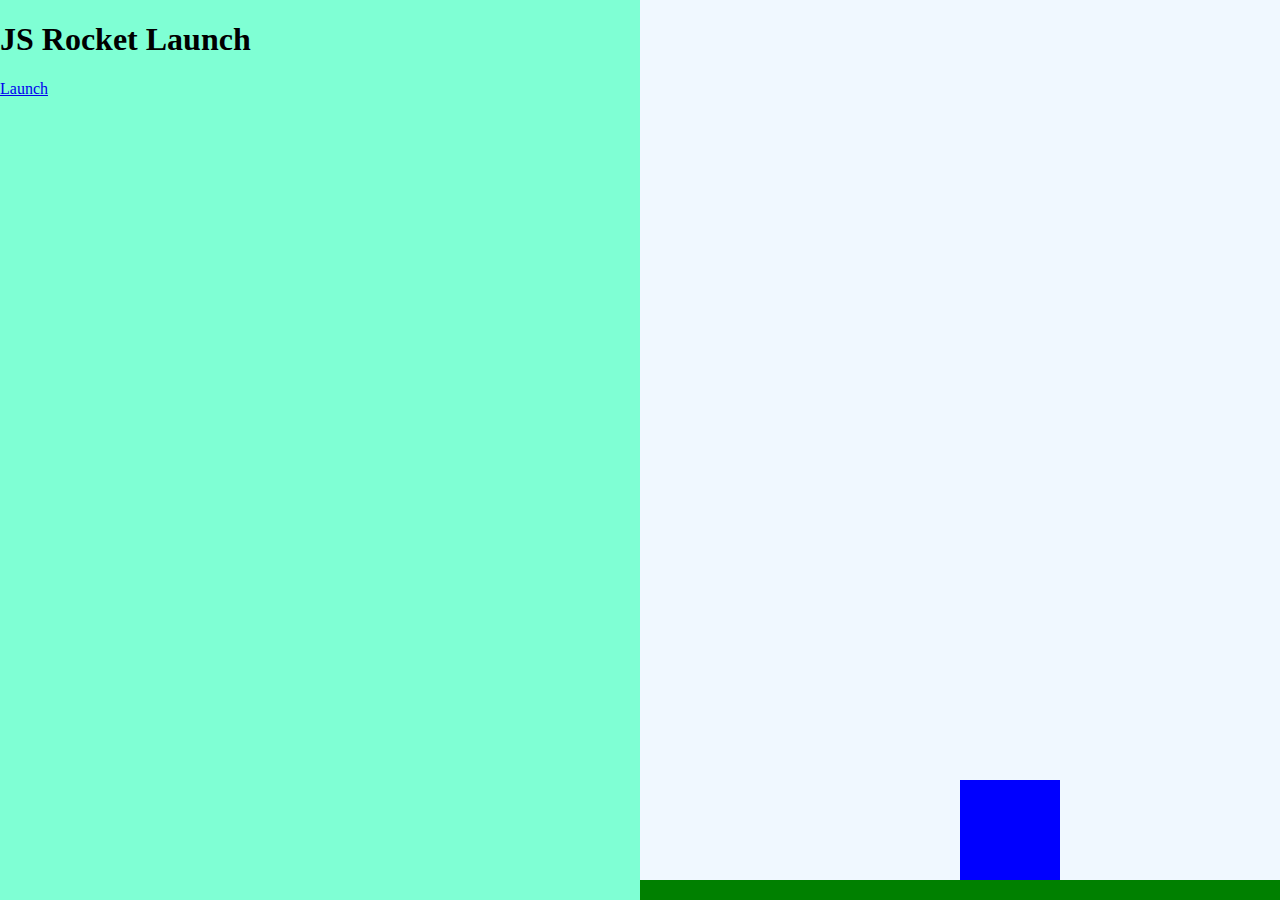
==== rocket.html @ 9f7f8345 "Made my rocket" ====
<!DOCTYPE html>
<html>
<head>
	<title>Rocket Launch Sequence</title>
	<link rel="stylesheet" type="text/css" href="css/rocket.css"></li>
	<script type="text/javascript" src="js/rocket.js"></script>
</head>
<body class="body-state1">
	<div class="left">
		<div class="state1">
			<h1>JS Rocket Launch</h1>
			<a href="#" class="button" onclick="changeState(2);">Launch</a>
		</div>

		<div class="state2">
			<h1 id="countdown">10</h1>
			<a href="#" class="button" onclick="changeState(1);">Abort</a>
		</div>

		<div class="state3">
			<h1>Lift Off</h1>
		</div>

		<div class="state4">
			<h1>Well done!</h1>
			<a href="#" class="button" onclick="changeState(1);">Do It Again!</a>
		</div>

		<div class="state5">
			<h1>Oh No!!</h1>
			<a href="#" class="button" onclick="changeState(1);">Try Again!</a>
		</div>
	</div>

	<div class="right">
		<div class="ground"></div>
		<div class="rocket"></div>
	</div>
</body>
</html>
---- css/rocket.css ----
.left{
	background-color: aquamarine;
	position: fixed;
	width: 50%;
	height: 100%;
	top: 0;
	left: 0;

}

.right{
	background-color: aliceblue;
	position: fixed;
	width: 50%;
	height: 100%;
	top: 0;
	right: 0;
}

.ground {
	background-color: green;
	position: absolute;
	bottom: 0;
	left: 0;
	width: 100%;
	height: 20px;
}

.rocket	{
	position: absolute;
	left: 50%;
	bottom: 20px;
	width: 100px;
	height: 100px;
	background-color: blue;
	transition: bottom 10000ms;
}

body.body-state1 .rocket{
	transition: none;
}

body.body-state4 .rocket,
body.body-state3 .rocket{
	bottom: 1500px;
}


.state1,
.state2,
.state3,
.state4,
.state5 {
	display: none;
}
 

body.body-state1 .state1{display: block;}
body.body-state2 .state2{display: block;}
body.body-state3 .state3{display: block;}
body.body-state4 .state4{display: block;}
body.body-state5 .state5{display: block;}


a {

}

a.button{

}
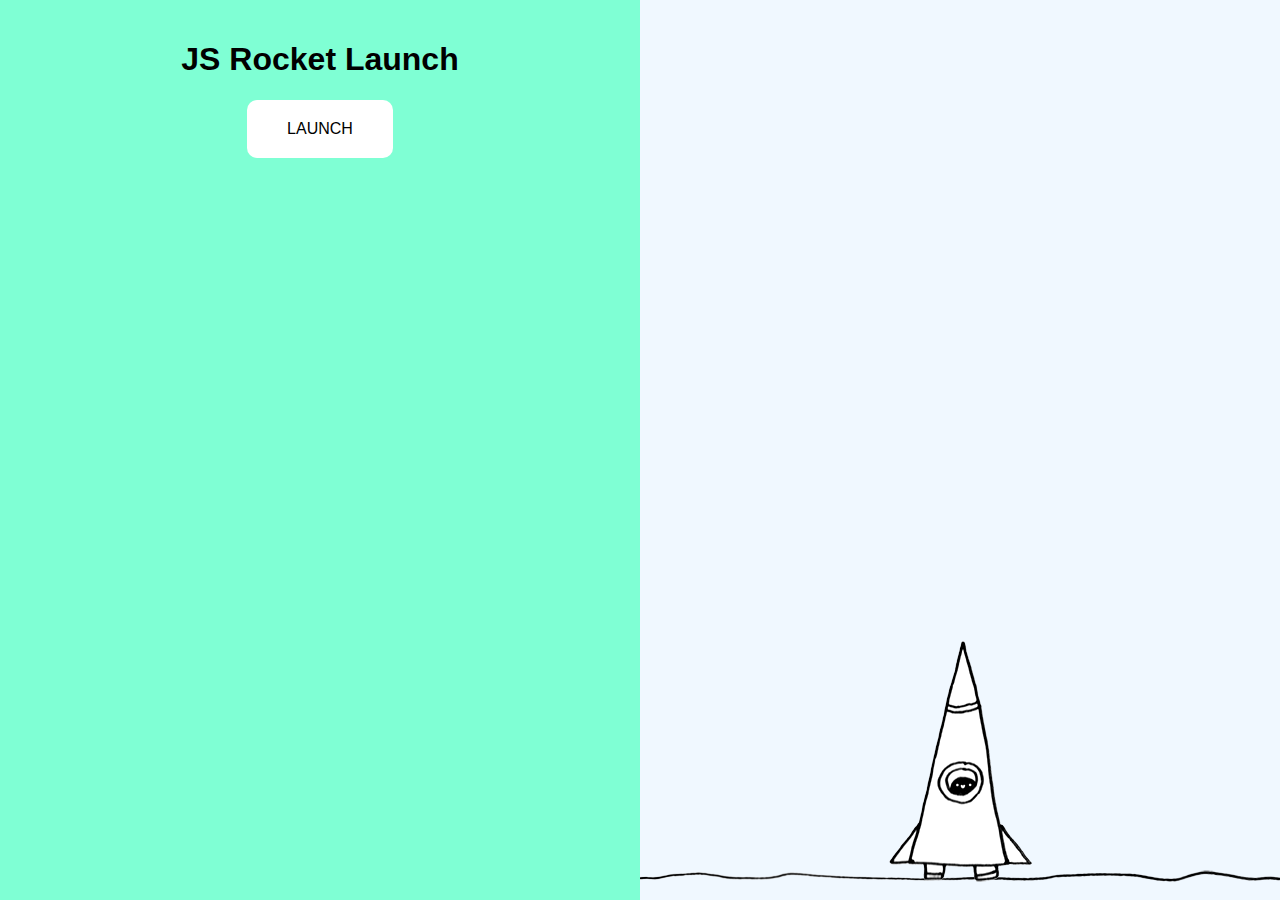
==== commit 028bb821: "Made our rocket cool with drawings etc." ====
--- a/rocket.html
+++ b/rocket.html
@@ -7,26 +7,26 @@
 </head>
 <body class="body-state1">
 	<div class="left">
-		<div class="state1">
+		<div class=" interface state1">
 			<h1>JS Rocket Launch</h1>
 			<a href="#" class="button" onclick="changeState(2);">Launch</a>
 		</div>
 
-		<div class="state2">
+		<div class="interface state2">
 			<h1 id="countdown">10</h1>
-			<a href="#" class="button" onclick="changeState(1);">Abort</a>
+			<a href="#" onclick="changeState(1);">Abort</a>
 		</div>
 
-		<div class="state3">
+		<div class="interface state3">
 			<h1>Lift Off</h1>
 		</div>
 
-		<div class="state4">
+		<div class="interface state4">
 			<h1>Well done!</h1>
 			<a href="#" class="button" onclick="changeState(1);">Do It Again!</a>
 		</div>
 
-		<div class="state5">
+		<div class="interface state5">
 			<h1>Oh No!!</h1>
 			<a href="#" class="button" onclick="changeState(1);">Try Again!</a>
 		</div>
@@ -35,6 +35,8 @@
 	<div class="right">
 		<div class="ground"></div>
 		<div class="rocket"></div>
+		<div class="nervous" id="nervous"></div>
+		<div class="cant-wait" id="cant-wait"></div>
 	</div>
 </body>
 </html>--- a/css/rocket.css
+++ b/css/rocket.css
@@ -1,3 +1,8 @@
+body{
+	font-family: 'helvetica','arial',sans-serif;
+}
+
+
 .left{
 	background-color: aquamarine;
 	position: fixed;
@@ -6,6 +11,26 @@
 	top: 0;
 	left: 0;
 
+}
+
+.interface {
+	text-align: center;
+	padding: 20px;
+}
+
+a.button	{
+	display: inline-block;
+	background-color: white;
+	color: black;
+	padding: 20px 40px;
+	text-transform: uppercase;
+	text-decoration: none;
+	border-radius: 10px;
+	transition: color 300ms;
+}
+
+a:hover{
+	color: red ;
 }
 
 .right{
@@ -18,27 +43,78 @@
 }
 
 .ground {
-	background-color: green;
+	background: url('../img/ground.png') no-repeat center 0;
 	position: absolute;
-	bottom: 0;
+	bottom: 10px;
 	left: 0;
 	width: 100%;
 	height: 20px;
 }
 
+.nervous {
+	position: absolute;
+	bottom: 220px;
+	left: 50%;
+	background: url('../img/nervous.png') no-repeat 0 0;
+	width: 223px;
+	height: 100px;
+	margin-left: -180px;
+	display: none;
+}
+
+.nervous.show {
+	display: block;
+}
+
+.cant-wait {
+	position: absolute;
+	bottom: 220px;
+	left: 50%;
+	background: url('../img/cant-wait.png') no-repeat 0 0;
+	width: 206px;
+	height: 65px;
+	display: none;
+}
+
+.cant-wait.show {
+	display: block;
+}
+
 .rocket	{
 	position: absolute;
 	left: 50%;
-	bottom: 20px;
-	width: 100px;
-	height: 100px;
-	background-color: blue;
+	bottom: -13px;
+	width: 143px;
+	height: 272px;
+	margin-left: -71.5px;
+	background: url('../img/rocket-state1.png') no-repeat 0 0;
 	transition: bottom 10000ms;
+}
+
+/* rocket bg image */
+body.body-state2 .rocket {
+	background-image: url('../img/rocket-state2.gif');
+
+}
+
+body.body-state3 .rocket,
+body.body-state4 .rocket{
+	background-image: url('../img/rocket-state3.gif');
+}
+
+body.body-state5 .rocket{
+	width: 209px;
+	height: 200px;
+	margin-left: -104.5px;
+	background-image: url('../img/boom.png');
 }
 
 body.body-state1 .rocket{
 	transition: none;
 }
+
+
+
 
 body.body-state4 .rocket,
 body.body-state3 .rocket{
